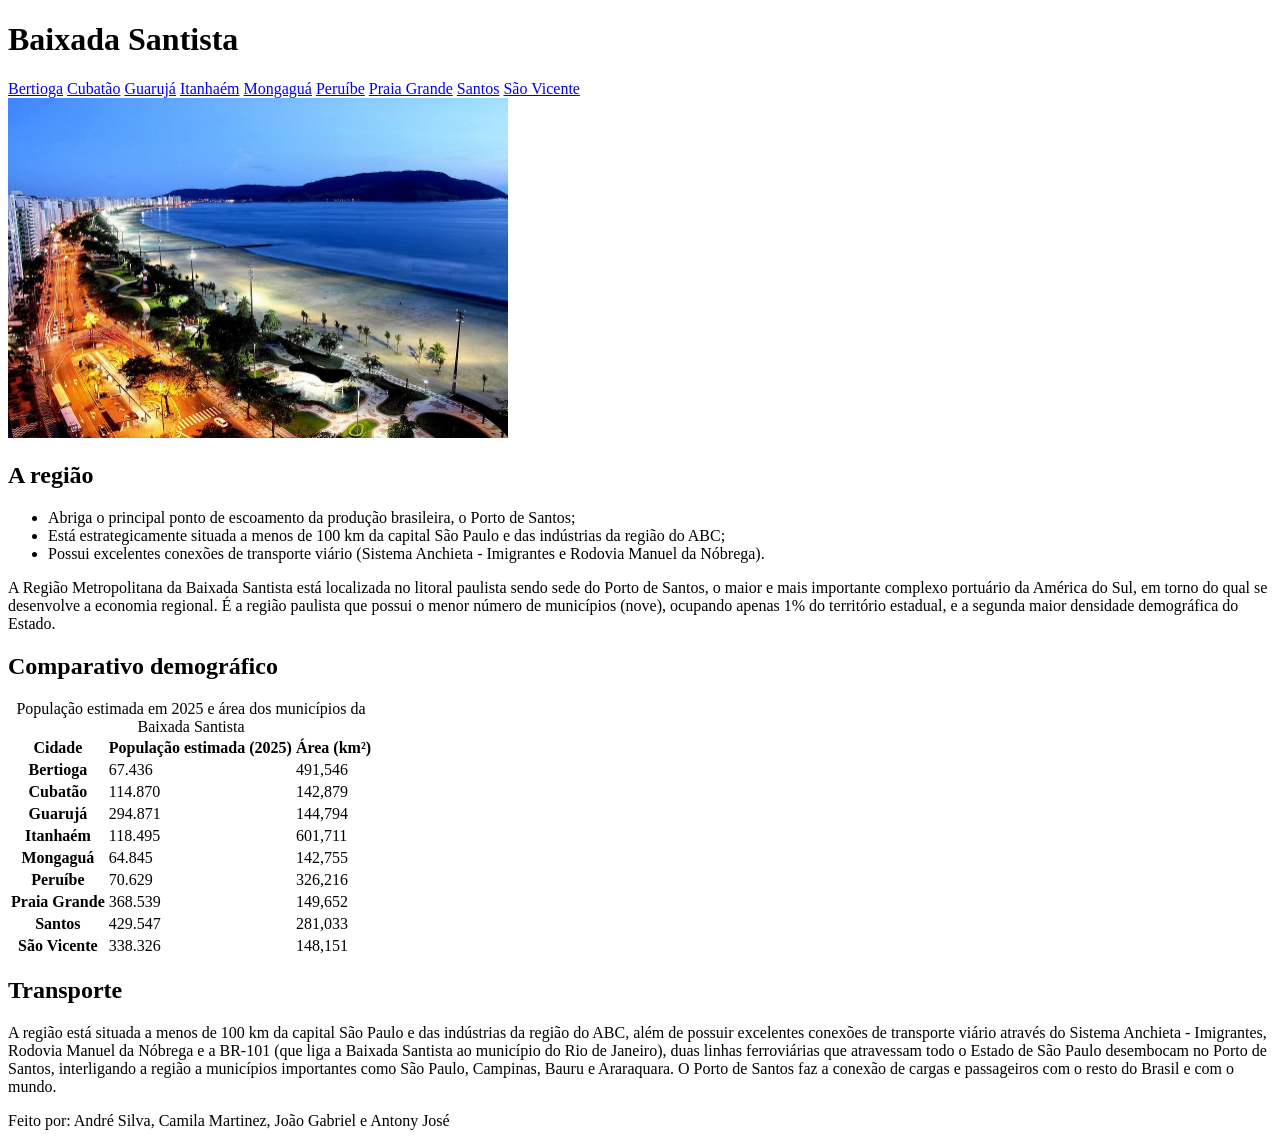
==== index.html @ 9d3336b5 "Add files via upload" ====
﻿<!DOCTYPE html>
<html lang="pt-BR">
<head>
  <meta charset="UTF-8">
  <meta name="viewport" content="width=device-width, initial-scale=1.0">
  <title>A Baixada Santista</title>
  <link rel="stylesheet" href="style.css">
</head>
<body>
  <header>
    <h1>Baixada Santista</h1>
    <nav aria-label="Municípios da Baixada Santista">
      <a href="bertioga.html">Bertioga</a>
      <a href="cubatao.html">Cubatão</a>
      <a href="guaruja.html">Guarujá</a>
      <a href="itanhaem.html">Itanhaém</a>
      <a href="mongagua.html">Mongaguá</a>
      <a href="peruibe.html">Peruíbe</a>
      <a href="praia_grande.html">Praia Grande</a>
      <a href="santos.html">Santos</a>     
      <a href="sao_vicente.html">São Vicente</a>
    </nav>
  </header>
  <main>
    <section aria-labelledby="sobre-regiao">
      <div>
        <img src="img/jardins-da-orla-da-praia.jpg" width="500" height="340" alt="Jardim da orla" />
      </div>
      <div>
        <h2 id="sobre-regiao">A região</h2>
        <ul>
          <li>Abriga o principal ponto de escoamento da produção brasileira, o Porto de Santos;</li>
          <li>Está estrategicamente situada a menos de 100 km da capital São Paulo e das indústrias da região do ABC;</li>
          <li>Possui excelentes conexões de transporte viário (Sistema Anchieta - Imigrantes e Rodovia Manuel da Nóbrega).</li>
        </ul>
        <p>A Região Metropolitana da Baixada Santista está localizada no litoral paulista sendo sede do
          Porto de Santos, o maior e mais importante complexo portuário da América do Sul, em torno do qual se desenvolve
          a economia regional. É a região paulista que possui o menor número de municípios (nove), ocupando apenas 1% do
          território estadual, e a segunda maior densidade demográfica do Estado.</p>
      </div>
    </section>
    <section aria-labelledby="comparativo-demografico">
      <h2 id="comparativo-demografico">Comparativo demográfico</h2>
      <table>
        <caption>População estimada em 2025 e área dos municípios da Baixada Santista</caption>
        <thead>
          <tr>
            <th scope="col">Cidade</th>
            <th scope="col">População estimada (2025)</th>
            <th scope="col">Área (km²)</th>
          </tr>
        </thead>
        <tbody>
          <tr><th scope="row">Bertioga</th><td>67.436</td><td>491,546</td></tr>
          <tr><th scope="row">Cubatão</th><td>114.870</td><td>142,879</td></tr>
          <tr><th scope="row">Guarujá</th><td>294.871</td><td>144,794</td></tr>
          <tr><th scope="row">Itanhaém</th><td>118.495</td><td>601,711</td></tr>
          <tr><th scope="row">Mongaguá</th><td>64.845</td><td>142,755</td></tr>
          <tr><th scope="row">Peruíbe</th><td>70.629</td><td>326,216</td></tr>
          <tr><th scope="row">Praia Grande</th><td>368.539</td><td>149,652</td></tr>
          <tr><th scope="row">Santos</th><td>429.547</td><td>281,033</td></tr>
          <tr><th scope="row">São Vicente</th><td>338.326</td><td>148,151</td></tr>
        </tbody>
      </table>
    </section>
    <section aria-labelledby="transporte">
      <h2 id="transporte">Transporte</h2>
      <p>A região está situada a menos de 100 km da capital São Paulo e das indústrias da região do ABC, além
        de possuir excelentes conexões de transporte viário através do Sistema Anchieta - Imigrantes, Rodovia Manuel da
        Nóbrega e a BR-101 (que liga a Baixada Santista ao município do Rio de Janeiro), duas linhas ferroviárias que
        atravessam todo o Estado de São Paulo desembocam no Porto de Santos, interligando a região a municípios importantes
        como São Paulo, Campinas, Bauru e Araraquara. O Porto de Santos faz a conexão de cargas e passageiros com o resto do
        Brasil e com o mundo.</p>
    </section>
  </main>
  <footer>
    <p>Feito por: André Silva, Camila Martinez, João Gabriel e Antony José</p>
  </footer>
</body>
</html>
---- style.css ----
boa sorte camila
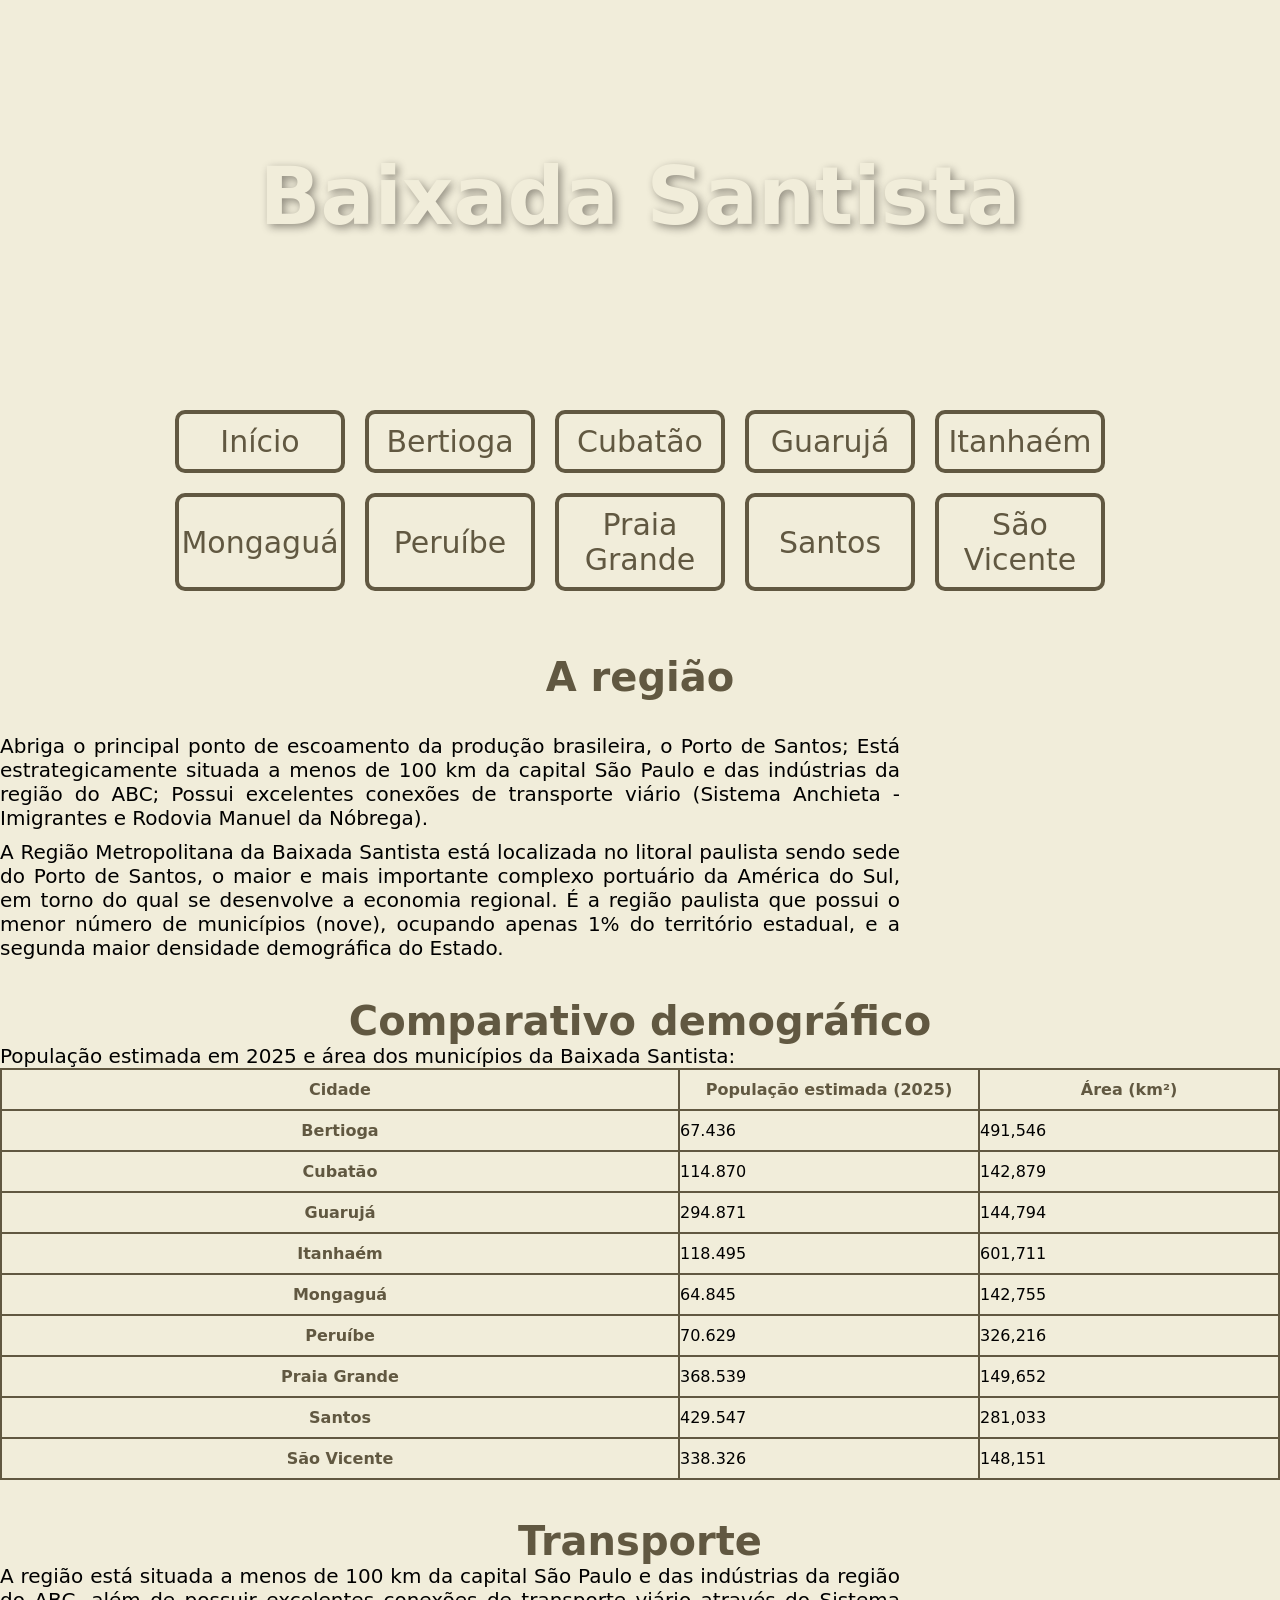
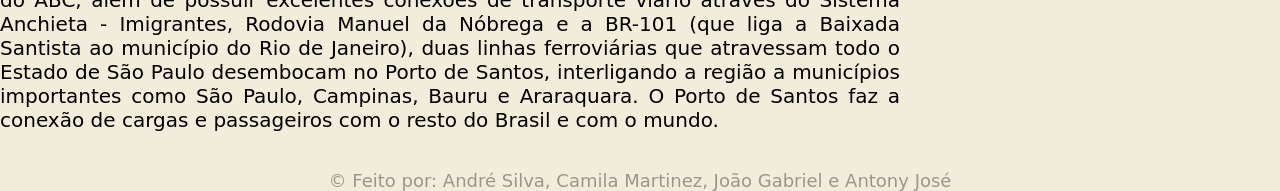
==== commit fcba4549: "Add files via upload" ====
--- a/index.html
+++ b/index.html
@@ -1,80 +1,92 @@
-﻿<!DOCTYPE html>
-<html lang="pt-BR">
-<head>
-  <meta charset="UTF-8">
-  <meta name="viewport" content="width=device-width, initial-scale=1.0">
-  <title>A Baixada Santista</title>
-  <link rel="stylesheet" href="style.css">
-</head>
-<body>
-  <header>
-    <h1>Baixada Santista</h1>
-    <nav aria-label="Municípios da Baixada Santista">
-      <a href="bertioga.html">Bertioga</a>
-      <a href="cubatao.html">Cubatão</a>
-      <a href="guaruja.html">Guarujá</a>
-      <a href="itanhaem.html">Itanhaém</a>
-      <a href="mongagua.html">Mongaguá</a>
-      <a href="peruibe.html">Peruíbe</a>
-      <a href="praia_grande.html">Praia Grande</a>
-      <a href="santos.html">Santos</a>     
-      <a href="sao_vicente.html">São Vicente</a>
-    </nav>
-  </header>
-  <main>
-    <section aria-labelledby="sobre-regiao">
-      <div>
-        <img src="img/jardins-da-orla-da-praia.jpg" width="500" height="340" alt="Jardim da orla" />
-      </div>
-      <div>
-        <h2 id="sobre-regiao">A região</h2>
-        <ul>
-          <li>Abriga o principal ponto de escoamento da produção brasileira, o Porto de Santos;</li>
-          <li>Está estrategicamente situada a menos de 100 km da capital São Paulo e das indústrias da região do ABC;</li>
-          <li>Possui excelentes conexões de transporte viário (Sistema Anchieta - Imigrantes e Rodovia Manuel da Nóbrega).</li>
-        </ul>
-        <p>A Região Metropolitana da Baixada Santista está localizada no litoral paulista sendo sede do
-          Porto de Santos, o maior e mais importante complexo portuário da América do Sul, em torno do qual se desenvolve
-          a economia regional. É a região paulista que possui o menor número de municípios (nove), ocupando apenas 1% do
-          território estadual, e a segunda maior densidade demográfica do Estado.</p>
-      </div>
-    </section>
-    <section aria-labelledby="comparativo-demografico">
-      <h2 id="comparativo-demografico">Comparativo demográfico</h2>
-      <table>
-        <caption>População estimada em 2025 e área dos municípios da Baixada Santista</caption>
-        <thead>
-          <tr>
-            <th scope="col">Cidade</th>
-            <th scope="col">População estimada (2025)</th>
-            <th scope="col">Área (km²)</th>
-          </tr>
-        </thead>
-        <tbody>
-          <tr><th scope="row">Bertioga</th><td>67.436</td><td>491,546</td></tr>
-          <tr><th scope="row">Cubatão</th><td>114.870</td><td>142,879</td></tr>
-          <tr><th scope="row">Guarujá</th><td>294.871</td><td>144,794</td></tr>
-          <tr><th scope="row">Itanhaém</th><td>118.495</td><td>601,711</td></tr>
-          <tr><th scope="row">Mongaguá</th><td>64.845</td><td>142,755</td></tr>
-          <tr><th scope="row">Peruíbe</th><td>70.629</td><td>326,216</td></tr>
-          <tr><th scope="row">Praia Grande</th><td>368.539</td><td>149,652</td></tr>
-          <tr><th scope="row">Santos</th><td>429.547</td><td>281,033</td></tr>
-          <tr><th scope="row">São Vicente</th><td>338.326</td><td>148,151</td></tr>
-        </tbody>
-      </table>
-    </section>
-    <section aria-labelledby="transporte">
-      <h2 id="transporte">Transporte</h2>
-      <p>A região está situada a menos de 100 km da capital São Paulo e das indústrias da região do ABC, além
-        de possuir excelentes conexões de transporte viário através do Sistema Anchieta - Imigrantes, Rodovia Manuel da
-        Nóbrega e a BR-101 (que liga a Baixada Santista ao município do Rio de Janeiro), duas linhas ferroviárias que
-        atravessam todo o Estado de São Paulo desembocam no Porto de Santos, interligando a região a municípios importantes
-        como São Paulo, Campinas, Bauru e Araraquara. O Porto de Santos faz a conexão de cargas e passageiros com o resto do
-        Brasil e com o mundo.</p>
-    </section>
-  </main>
-  <footer>
-    <p>Feito por: André Silva, Camila Martinez, João Gabriel e Antony José</p>
-  </footer>
-</body>
+<!DOCTYPE html>
+<html lang="pt-BR">
+<head>
+  <meta charset="UTF-8">
+  <meta name="viewport" content="width=device-width, initial-scale=1.0">
+  <title>A Baixada Santista</title>
+
+  <link rel="stylesheet" href="style.css">
+ 
+</head>
+<script src="a.js"></script>
+<body>
+  <header class="header-paralax">
+    <h1>
+       Baixada Santista
+    </h1>
+  </header>
+  <div class="botao-central">
+    <nav aria-label="Municípios da Baixada Santista">
+      <a href="index.html" class="botao-link-ativo">Início</a>
+      <a href="bertioga.html" class="botao-link-ativo">Bertioga </a>
+      <a href="cubatao.html" class="botao-link-ativo">Cubatão </a>
+      <a href="guaruja.html" class="botao-link-ativo">Guarujá</a>
+      <a href="itanhaem.html" class="botao-link-ativo">Itanhaém</a>
+      <a href="mongagua.html" class="botao-link-ativo">Mongaguá</a>
+      <a href="peruibe.html" class="botao-link-ativo">Peruíbe</a>
+      <a href="praia_grande.html" class="botao-link-ativo">Praia Grande</a>
+      <a href="santos.html" class="botao-link-ativo">Santos</a>     
+      <a href="sao_vicente.html" class="botao-link-ativo">São Vicente</a>
+    </nav>
+    </div>
+  <main>
+    <br><br>
+    <section aria-labelledby="sobre-regiao">
+        <h2 id="sobre-regiao">A região</h2>
+        <div class="texto"><br>
+        <p>
+          Abriga o principal ponto de escoamento da produção brasileira, o Porto de Santos;
+          Está estrategicamente situada a menos de 100 km da capital São Paulo e das indústrias da região do ABC;
+          Possui excelentes conexões de transporte viário (Sistema Anchieta - Imigrantes e Rodovia Manuel da Nóbrega).<br>
+        </p>
+        <p>
+          A Região Metropolitana da Baixada Santista está localizada no litoral paulista sendo sede do
+          Porto de Santos, o maior e mais importante complexo portuário da América do Sul, em torno do qual se desenvolve
+          a economia regional. É a região paulista que possui o menor número de municípios (nove), ocupando apenas 1% do
+          território estadual, e a segunda maior densidade demográfica do Estado.
+        </p>
+        </div>
+    </section>
+    <br><br>
+    <section class="demograf" aria-labelledby="comparativo-demografico">
+      <h2 id="comparativo-demografico">Comparativo demográfico</h2>
+      <p class="texto">População estimada em 2025 e área dos municípios da Baixada Santista:</p>
+      <table>
+        <thead>
+          <tr>
+            <th scope="col">Cidade</th>
+            <th scope="col">População estimada (2025)</th>
+            <th scope="col">Área (km²)</th>
+          </tr>
+        </thead>
+        <tbody>
+          <tr><th scope="row">Bertioga</th><td>67.436</td><td>491,546</td></tr>
+          <tr><th scope="row">Cubatão</th><td>114.870</td><td>142,879</td></tr>
+          <tr><th scope="row">Guarujá</th><td>294.871</td><td>144,794</td></tr>
+          <tr><th scope="row">Itanhaém</th><td>118.495</td><td>601,711</td></tr>
+          <tr><th scope="row">Mongaguá</th><td>64.845</td><td>142,755</td></tr>
+          <tr><th scope="row">Peruíbe</th><td>70.629</td><td>326,216</td></tr>
+          <tr><th scope="row">Praia Grande</th><td>368.539</td><td>149,652</td></tr>
+          <tr><th scope="row">Santos</th><td>429.547</td><td>281,033</td></tr>
+          <tr><th scope="row">São Vicente</th><td>338.326</td><td>148,151</td></tr>
+        </tbody>
+      </table>
+    </section>
+    <br><br>
+    <section aria-labelledby="transporte">
+      <h2 id="transporte">Transporte</h2>
+      <p class="texto">A região está situada a menos de 100 km da capital São Paulo e das indústrias da região do ABC, além
+        de possuir excelentes conexões de transporte viário através do Sistema Anchieta - Imigrantes, Rodovia Manuel da 
+        Nóbrega e a BR-101 (que liga a Baixada Santista ao município do Rio de Janeiro), duas linhas ferroviárias que
+        atravessam todo o Estado de São Paulo desembocam no Porto de Santos, interligando a região a municípios importantes
+        como São Paulo, Campinas, Bauru e Araraquara. O Porto de Santos faz a conexão de cargas e passageiros com o resto do
+        Brasil e com o mundo.</p>
+    </section>
+  </main>
+  <br><br>
+  <footer>
+    <p>&copy; Feito por: André Silva, Camila Martinez, João Gabriel e Antony José</p>
+  </footer>
+  
+</body>
 </html>
--- a/style.css
+++ b/style.css
@@ -1 +1,162 @@
-boa sorte camila+* {
+    box-sizing: border-box;
+    margin: 0;
+    padding: 0;
+    font-family: system-ui, -apple-system, BlinkMacSystemFont, 'Segoe UI', Roboto, Oxygen, Ubuntu, Cantarell, 'Open Sans', 'Helvetica Neue', sans-serif;
+}
+body{
+    background-color: rgb(241, 237, 218);
+}
+
+main{
+    position: relative;
+   
+}
+
+.header-paralax{
+    background-image: url(https://hpg.com.br/wp-content/uploads/2025/08/praia-grande-quiosques.jpg);
+    background-size:cover;
+    background-position: center;
+    background-attachment: fixed;
+    width: 100%;
+    position: relative;
+    height: 400px;
+}
+.header-paralax h1{
+    padding: 150px;
+    text-align: center;
+    font-size: 80px;
+    color:rgb(241, 237, 218);
+    font-family: system-ui, -apple-system, BlinkMacSystemFont, 'Segoe UI', Roboto, Oxygen, Ubuntu, Cantarell, 'Open Sans', 'Helvetica Neue', sans-serif;
+    transition: all 0.3s ease;
+    text-shadow: 3px 3px 8px rgba(19, 15, 9, 0.425);;
+    
+}
+
+
+h1:hover{
+    color:  rgb(97, 88, 65);;
+    text-shadow: 3px 3px 8px rgb(19, 15, 9);;
+    letter-spacing: 3px;
+}
+
+a{
+    text-decoration: none;
+    text-align: center;
+    justify-content: center;
+    align-items: center;
+    color: rgb(102, 88, 71);
+    font-size: 30px;
+    
+}
+nav{
+    display: flex;
+    flex-wrap: wrap;
+    justify-content: center;
+    width: 1000px;
+   
+}
+
+
+
+
+
+main{
+    position: relative;
+}
+
+.botao-central {
+    text-align: center;
+    margin-bottom: 15px;
+    justify-content: center;
+    display: flex;
+}
+
+.botao-link {
+    display: flex;
+    width: 170px;
+    margin: 10px;
+    padding: 10px 20px;
+    background-color: rgb(97, 88, 65);
+    color: white;
+    border-radius: 10px;
+    text-decoration: none;
+    transition: all ease 0.3s;
+    justify-self: center;
+}
+
+.botao-link-ativo {
+    display: flex;
+    width: 170px;
+    margin: 10px;
+    padding: 10px 20px;
+    background-color: rgb(241, 237, 218);
+    color: rgb(97, 88, 65);
+    border: 4px solid rgb(97, 88, 65);
+    border-radius: 10px;
+    transition: all ease 0.3s;
+    justify-self: center;
+}
+
+.botao-link:hover{
+    transform: translateY(-4px);
+}
+
+.botao-link-ativo:hover{
+    transform: translateY(-4px);
+    text-decoration: underline 1px;
+}
+
+h2{
+   font-size: 40px;
+    color: rgb(97, 88, 65);;
+    text-align: center;
+}
+
+.texto{
+    display: flex;
+    flex-direction: column;
+    font-size: 20px; 
+    text-align: justify;
+    max-width: 900px;
+    justify-self: center;
+    gap: 10px;
+}
+
+table{
+    border-collapse: collapse; 
+    border-spacing: 0;
+    border-radius: 50px; 
+}
+
+
+th{
+    border: 2px solid rgb(97, 88, 65);
+    color: rgb(97, 88, 65);
+    border-radius: 30px;
+    padding: 10px;
+    border-radius: 50px; 
+     
+}
+
+td{
+    border: 2px solid rgb(97, 88, 65);;
+    border-radius: 50px; 
+     width: 300px;
+}
+
+.demograf{
+    display: flex;
+    flex-direction: column;
+    justify-self: center;
+}
+
+caption{
+    text-align: justify;
+}
+
+footer{
+    text-align: center;
+    color: rgba(0, 0, 0, 0.363);
+    font-size: 18px;
+}
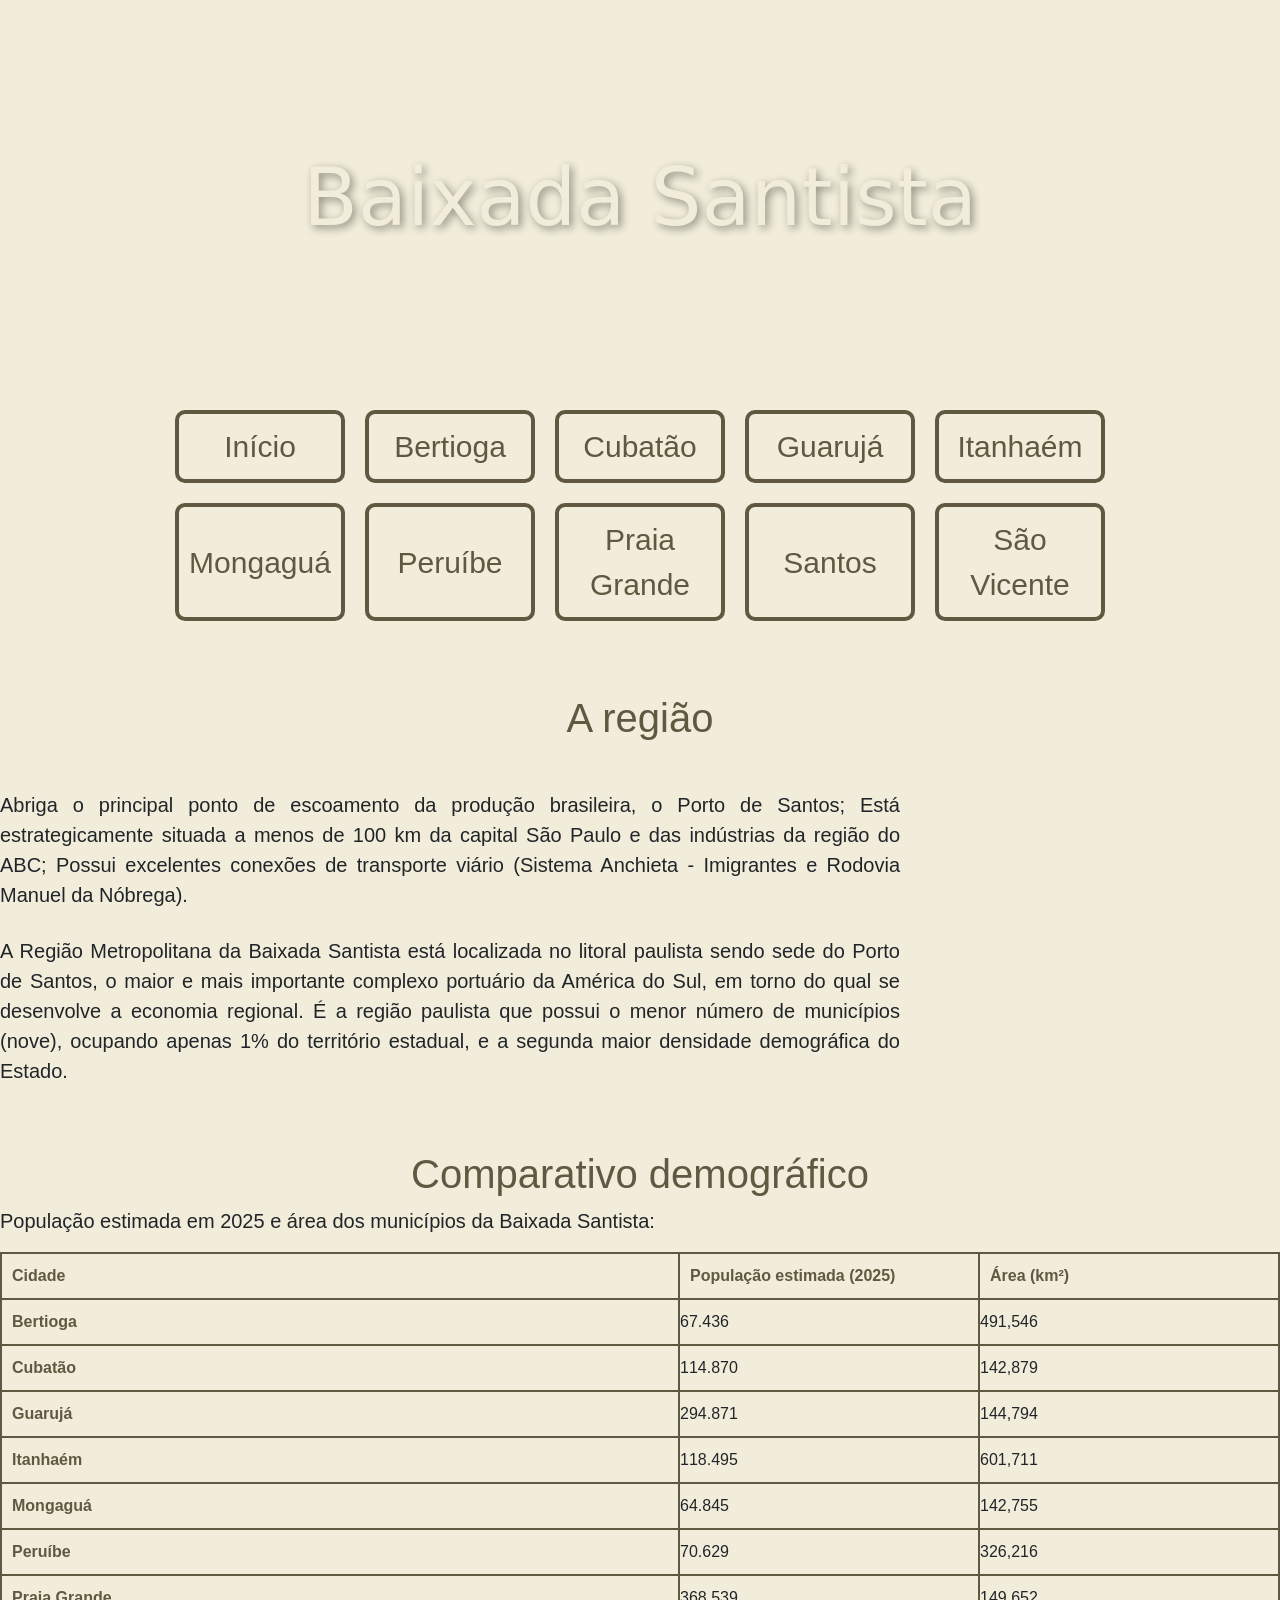
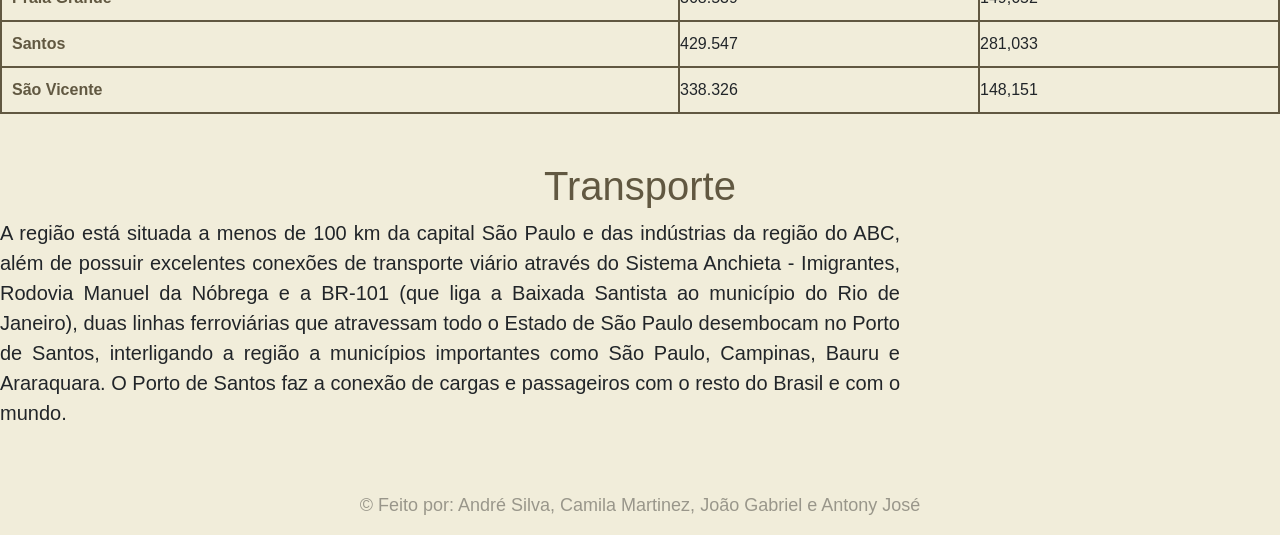
==== commit e366645c: "Minha versão atual" ====
--- a/index.html
+++ b/index.html
@@ -1,92 +1,92 @@
-<!DOCTYPE html>
-<html lang="pt-BR">
-<head>
-  <meta charset="UTF-8">
-  <meta name="viewport" content="width=device-width, initial-scale=1.0">
-  <title>A Baixada Santista</title>
-
-  <link rel="stylesheet" href="style.css">
- 
-</head>
-<script src="a.js"></script>
-<body>
-  <header class="header-paralax">
-    <h1>
-       Baixada Santista
-    </h1>
-  </header>
-  <div class="botao-central">
-    <nav aria-label="Municípios da Baixada Santista">
-      <a href="index.html" class="botao-link-ativo">Início</a>
-      <a href="bertioga.html" class="botao-link-ativo">Bertioga </a>
-      <a href="cubatao.html" class="botao-link-ativo">Cubatão </a>
-      <a href="guaruja.html" class="botao-link-ativo">Guarujá</a>
-      <a href="itanhaem.html" class="botao-link-ativo">Itanhaém</a>
-      <a href="mongagua.html" class="botao-link-ativo">Mongaguá</a>
-      <a href="peruibe.html" class="botao-link-ativo">Peruíbe</a>
-      <a href="praia_grande.html" class="botao-link-ativo">Praia Grande</a>
-      <a href="santos.html" class="botao-link-ativo">Santos</a>     
-      <a href="sao_vicente.html" class="botao-link-ativo">São Vicente</a>
-    </nav>
-    </div>
-  <main>
-    <br><br>
-    <section aria-labelledby="sobre-regiao">
-        <h2 id="sobre-regiao">A região</h2>
-        <div class="texto"><br>
-        <p>
-          Abriga o principal ponto de escoamento da produção brasileira, o Porto de Santos;
-          Está estrategicamente situada a menos de 100 km da capital São Paulo e das indústrias da região do ABC;
-          Possui excelentes conexões de transporte viário (Sistema Anchieta - Imigrantes e Rodovia Manuel da Nóbrega).<br>
-        </p>
-        <p>
-          A Região Metropolitana da Baixada Santista está localizada no litoral paulista sendo sede do
-          Porto de Santos, o maior e mais importante complexo portuário da América do Sul, em torno do qual se desenvolve
-          a economia regional. É a região paulista que possui o menor número de municípios (nove), ocupando apenas 1% do
-          território estadual, e a segunda maior densidade demográfica do Estado.
-        </p>
-        </div>
-    </section>
-    <br><br>
-    <section class="demograf" aria-labelledby="comparativo-demografico">
-      <h2 id="comparativo-demografico">Comparativo demográfico</h2>
-      <p class="texto">População estimada em 2025 e área dos municípios da Baixada Santista:</p>
-      <table>
-        <thead>
-          <tr>
-            <th scope="col">Cidade</th>
-            <th scope="col">População estimada (2025)</th>
-            <th scope="col">Área (km²)</th>
-          </tr>
-        </thead>
-        <tbody>
-          <tr><th scope="row">Bertioga</th><td>67.436</td><td>491,546</td></tr>
-          <tr><th scope="row">Cubatão</th><td>114.870</td><td>142,879</td></tr>
-          <tr><th scope="row">Guarujá</th><td>294.871</td><td>144,794</td></tr>
-          <tr><th scope="row">Itanhaém</th><td>118.495</td><td>601,711</td></tr>
-          <tr><th scope="row">Mongaguá</th><td>64.845</td><td>142,755</td></tr>
-          <tr><th scope="row">Peruíbe</th><td>70.629</td><td>326,216</td></tr>
-          <tr><th scope="row">Praia Grande</th><td>368.539</td><td>149,652</td></tr>
-          <tr><th scope="row">Santos</th><td>429.547</td><td>281,033</td></tr>
-          <tr><th scope="row">São Vicente</th><td>338.326</td><td>148,151</td></tr>
-        </tbody>
-      </table>
-    </section>
-    <br><br>
-    <section aria-labelledby="transporte">
-      <h2 id="transporte">Transporte</h2>
-      <p class="texto">A região está situada a menos de 100 km da capital São Paulo e das indústrias da região do ABC, além
-        de possuir excelentes conexões de transporte viário através do Sistema Anchieta - Imigrantes, Rodovia Manuel da 
-        Nóbrega e a BR-101 (que liga a Baixada Santista ao município do Rio de Janeiro), duas linhas ferroviárias que
-        atravessam todo o Estado de São Paulo desembocam no Porto de Santos, interligando a região a municípios importantes
-        como São Paulo, Campinas, Bauru e Araraquara. O Porto de Santos faz a conexão de cargas e passageiros com o resto do
-        Brasil e com o mundo.</p>
-    </section>
-  </main>
-  <br><br>
-  <footer>
-    <p>&copy; Feito por: André Silva, Camila Martinez, João Gabriel e Antony José</p>
-  </footer>
-  
-</body>
+<!DOCTYPE html>
+<html lang="pt-BR">
+<head>
+  <meta charset="UTF-8">
+  <meta name="viewport" content="width=device-width, initial-scale=1.0">
+  <title>A Baixada Santista</title>
+  <link rel="stylesheet" href="https://cdn.jsdelivr.net/npm/bootstrap@4.0.0/dist/css/bootstrap.min.css" integrity="sha384-Gn5384xqQ1aoWXA+058RXPxPg6fy4IWvTNh0E263XmFcJlSAwiGgFAW/dAiS6JXm" crossorigin="anonymous">
+  <link rel="stylesheet" href="style.css">
+ 
+</head>
+<script src="a.js"></script>
+<body style="font-family: system-ui, -apple-system, BlinkMacSystemFont, 'Segoe UI', Roboto, Oxygen, Ubuntu, Cantarell, 'Open Sans', 'Helvetica Neue', sans-serif;">
+  <header class="header-paralax">
+    <h1 style="font-family:system-ui, -apple-system, BlinkMacSystemFont, 'Segoe UI', Roboto, Oxygen, Ubuntu, Cantarell, 'Open Sans', 'Helvetica Neue', sans-serif">
+       Baixada Santista
+    </h1>
+  </header>
+  <div class="botao-central">
+    <nav aria-label="Municípios da Baixada Santista">
+      <a href="index.html" class="botao-link-ativo">Início</a>
+      <a href="bertioga.html" class="botao-link-ativo">Bertioga </a>
+      <a href="cubatao.html" class="botao-link-ativo">Cubatão </a>
+      <a href="guaruja.html" class="botao-link-ativo">Guarujá</a>
+      <a href="itanhaem.html" class="botao-link-ativo">Itanhaém</a>
+      <a href="mongagua.html" class="botao-link-ativo">Mongaguá</a>
+      <a href="peruibe.html" class="botao-link-ativo">Peruíbe</a>
+      <a href="praia_grande.html" class="botao-link-ativo">Praia Grande</a>
+      <a href="santos.html" class="botao-link-ativo">Santos</a>     
+      <a href="sao_vicente.html" class="botao-link-ativo">São Vicente</a>
+    </nav>
+    </div>
+  <main>
+    <br><br>
+    <section aria-labelledby="sobre-regiao">
+        <h2 id="sobre-regiao">A região</h2>
+        <div class="texto"><br>
+        <p>
+          Abriga o principal ponto de escoamento da produção brasileira, o Porto de Santos;
+          Está estrategicamente situada a menos de 100 km da capital São Paulo e das indústrias da região do ABC;
+          Possui excelentes conexões de transporte viário (Sistema Anchieta - Imigrantes e Rodovia Manuel da Nóbrega).<br>
+        </p>
+        <p>
+          A Região Metropolitana da Baixada Santista está localizada no litoral paulista sendo sede do
+          Porto de Santos, o maior e mais importante complexo portuário da América do Sul, em torno do qual se desenvolve
+          a economia regional. É a região paulista que possui o menor número de municípios (nove), ocupando apenas 1% do
+          território estadual, e a segunda maior densidade demográfica do Estado.
+        </p>
+        </div>
+    </section>
+    <br><br>
+    <section class="demograf" aria-labelledby="comparativo-demografico">
+      <h2 id="comparativo-demografico">Comparativo demográfico</h2>
+      <p class="texto">População estimada em 2025 e área dos municípios da Baixada Santista:</p>
+      <table>
+        <thead>
+          <tr>
+            <th scope="col">Cidade</th>
+            <th scope="col">População estimada (2025)</th>
+            <th scope="col">Área (km²)</th>
+          </tr>
+        </thead>
+        <tbody>
+          <tr><th scope="row">Bertioga</th><td>67.436</td><td>491,546</td></tr>
+          <tr><th scope="row">Cubatão</th><td>114.870</td><td>142,879</td></tr>
+          <tr><th scope="row">Guarujá</th><td>294.871</td><td>144,794</td></tr>
+          <tr><th scope="row">Itanhaém</th><td>118.495</td><td>601,711</td></tr>
+          <tr><th scope="row">Mongaguá</th><td>64.845</td><td>142,755</td></tr>
+          <tr><th scope="row">Peruíbe</th><td>70.629</td><td>326,216</td></tr>
+          <tr><th scope="row">Praia Grande</th><td>368.539</td><td>149,652</td></tr>
+          <tr><th scope="row">Santos</th><td>429.547</td><td>281,033</td></tr>
+          <tr><th scope="row">São Vicente</th><td>338.326</td><td>148,151</td></tr>
+        </tbody>
+      </table>
+    </section>
+    <br><br>
+    <section aria-labelledby="transporte">
+      <h2 id="transporte">Transporte</h2>
+      <p class="texto">A região está situada a menos de 100 km da capital São Paulo e das indústrias da região do ABC, além
+        de possuir excelentes conexões de transporte viário através do Sistema Anchieta - Imigrantes, Rodovia Manuel da 
+        Nóbrega e a BR-101 (que liga a Baixada Santista ao município do Rio de Janeiro), duas linhas ferroviárias que
+        atravessam todo o Estado de São Paulo desembocam no Porto de Santos, interligando a região a municípios importantes
+        como São Paulo, Campinas, Bauru e Araraquara. O Porto de Santos faz a conexão de cargas e passageiros com o resto do
+        Brasil e com o mundo.</p>
+    </section>
+  </main>
+  <br><br>
+  <footer>
+    <p>&copy; Feito por: André Silva, Camila Martinez, João Gabriel e Antony José</p>
+  </footer>
+  
+</body>
 </html>
--- a/style.css
+++ b/style.css
@@ -1,162 +1,170 @@
-* {
-    box-sizing: border-box;
-    margin: 0;
-    padding: 0;
-    font-family: system-ui, -apple-system, BlinkMacSystemFont, 'Segoe UI', Roboto, Oxygen, Ubuntu, Cantarell, 'Open Sans', 'Helvetica Neue', sans-serif;
-}
-body{
-    background-color: rgb(241, 237, 218);
-}
-
-main{
-    position: relative;
-   
-}
-
-.header-paralax{
-    background-image: url(https://hpg.com.br/wp-content/uploads/2025/08/praia-grande-quiosques.jpg);
-    background-size:cover;
-    background-position: center;
-    background-attachment: fixed;
-    width: 100%;
-    position: relative;
-    height: 400px;
-}
-.header-paralax h1{
-    padding: 150px;
-    text-align: center;
-    font-size: 80px;
-    color:rgb(241, 237, 218);
-    font-family: system-ui, -apple-system, BlinkMacSystemFont, 'Segoe UI', Roboto, Oxygen, Ubuntu, Cantarell, 'Open Sans', 'Helvetica Neue', sans-serif;
-    transition: all 0.3s ease;
-    text-shadow: 3px 3px 8px rgba(19, 15, 9, 0.425);;
-    
-}
-
-
-h1:hover{
-    color:  rgb(97, 88, 65);;
-    text-shadow: 3px 3px 8px rgb(19, 15, 9);;
-    letter-spacing: 3px;
-}
-
-a{
-    text-decoration: none;
-    text-align: center;
-    justify-content: center;
-    align-items: center;
-    color: rgb(102, 88, 71);
-    font-size: 30px;
-    
-}
-nav{
-    display: flex;
-    flex-wrap: wrap;
-    justify-content: center;
-    width: 1000px;
-   
-}
-
-
-
-
-
-main{
-    position: relative;
-}
-
-.botao-central {
-    text-align: center;
-    margin-bottom: 15px;
-    justify-content: center;
-    display: flex;
-}
-
-.botao-link {
-    display: flex;
-    width: 170px;
-    margin: 10px;
-    padding: 10px 20px;
-    background-color: rgb(97, 88, 65);
-    color: white;
-    border-radius: 10px;
-    text-decoration: none;
-    transition: all ease 0.3s;
-    justify-self: center;
-}
-
-.botao-link-ativo {
-    display: flex;
-    width: 170px;
-    margin: 10px;
-    padding: 10px 20px;
-    background-color: rgb(241, 237, 218);
-    color: rgb(97, 88, 65);
-    border: 4px solid rgb(97, 88, 65);
-    border-radius: 10px;
-    transition: all ease 0.3s;
-    justify-self: center;
-}
-
-.botao-link:hover{
-    transform: translateY(-4px);
-}
-
-.botao-link-ativo:hover{
-    transform: translateY(-4px);
-    text-decoration: underline 1px;
-}
-
-h2{
-   font-size: 40px;
-    color: rgb(97, 88, 65);;
-    text-align: center;
-}
-
-.texto{
-    display: flex;
-    flex-direction: column;
-    font-size: 20px; 
-    text-align: justify;
-    max-width: 900px;
-    justify-self: center;
-    gap: 10px;
-}
-
-table{
-    border-collapse: collapse; 
-    border-spacing: 0;
-    border-radius: 50px; 
-}
-
-
-th{
-    border: 2px solid rgb(97, 88, 65);
-    color: rgb(97, 88, 65);
-    border-radius: 30px;
-    padding: 10px;
-    border-radius: 50px; 
-     
-}
-
-td{
-    border: 2px solid rgb(97, 88, 65);;
-    border-radius: 50px; 
-     width: 300px;
-}
-
-.demograf{
-    display: flex;
-    flex-direction: column;
-    justify-self: center;
-}
-
-caption{
-    text-align: justify;
-}
-
-footer{
-    text-align: center;
-    color: rgba(0, 0, 0, 0.363);
-    font-size: 18px;
+* {
+    box-sizing: border-box;
+    margin: 0;
+    padding: 0;
+    font-family: system-ui, -apple-system, BlinkMacSystemFont, 'Segoe UI', Roboto, Oxygen, Ubuntu, Cantarell, 'Open Sans', 'Helvetica Neue', sans-serif;
+}
+body{
+    background-color: rgb(241, 237, 218);
+    font-family: system-ui, -apple-system, BlinkMacSystemFont, 'Segoe UI', Roboto, Oxygen, Ubuntu, Cantarell, 'Open Sans', 'Helvetica Neue', sans-serif;
+}
+
+main{
+    position: relative;
+   
+}
+
+.header-paralax{
+    background-image: url(https://hpg.com.br/wp-content/uploads/2025/08/praia-grande-quiosques.jpg);
+    background-size:cover;
+    background-position: center;
+    background-attachment: fixed;
+    width: 100%;
+    position: relative;
+    height: 400px;
+}
+.header-paralax h1{
+    padding: 150px;
+    text-align: center;
+    font-size: 80px;
+    color:rgb(241, 237, 218);
+    font-family: system-ui, -apple-system, BlinkMacSystemFont, 'Segoe UI', Roboto, Oxygen, Ubuntu, Cantarell, 'Open Sans', 'Helvetica Neue', sans-serif;
+    transition: all 0.3s ease;
+    text-shadow: 3px 3px 8px rgba(19, 15, 9, 0.425);;
+    
+}
+
+
+h1:hover{
+    color:  rgb(97, 88, 65);;
+    text-shadow: 3px 3px 8px rgb(19, 15, 9);;
+    letter-spacing: 3px;
+}
+
+a{
+    text-decoration: none;
+    text-align: center;
+    justify-content: center;
+    align-items: center;
+    color: rgb(102, 88, 71);
+    font-size: 30px;
+    
+}
+
+a:hover {
+    color: rgb(102, 88, 71);
+}
+
+nav{
+    display: flex;
+    flex-wrap: wrap;
+    justify-content: center;
+    width: 1000px;
+   
+}
+
+main{
+    position: relative;
+}
+
+.botao-central {
+    text-align: center;
+    margin-bottom: 15px;
+    justify-content: center;
+    display: flex;
+}
+
+.botao-link {
+    display: flex;
+    width: 170px;
+    margin: 10px;
+    padding: 10px 20px;
+    background-color: rgb(97, 88, 65);
+    color: white;
+    border-radius: 10px;
+    text-decoration: none;
+    transition: all ease 0.3s;
+    justify-self: center;
+}
+
+.botao-link-ativo {
+    display: flex;
+    width: 170px;
+    margin: 10px;
+    padding: 10px 20px;
+    background-color: rgb(241, 237, 218);
+    color: rgb(97, 88, 65);
+    border: 4px solid rgb(97, 88, 65);
+    border-radius: 10px;
+    transition: all ease 0.3s;
+    justify-self: center;
+}
+
+.botao-link:hover{
+    transform: translateY(-4px);
+}
+
+.botao-link-ativo:hover{
+    transform: translateY(-4px);
+    text-decoration: underline 1px;
+}
+
+h2{
+   font-size: 40px;
+    color: rgb(97, 88, 65);;
+    text-align: center;
+}
+
+.texto{
+    display: flex;
+    flex-direction: column;
+    font-size: 20px; 
+    text-align: justify;
+    max-width: 900px;
+    justify-self: center;
+    gap: 10px;
+}
+
+table{
+    border-collapse: collapse; 
+    border-spacing: 0;
+    border-radius: 50px; 
+}
+
+
+th{
+    border: 2px solid rgb(97, 88, 65);
+    color: rgb(97, 88, 65);
+    border-radius: 30px;
+    padding: 10px;
+    border-radius: 50px; 
+     
+}
+
+td{
+    border: 2px solid rgb(97, 88, 65);;
+    border-radius: 50px; 
+     width: 300px;
+}
+
+.demograf{
+    display: flex;
+    flex-direction: column;
+    justify-self: center;
+}
+
+caption{
+    text-align: justify;
+}
+
+footer{
+    text-align: center;
+    color: rgba(0, 0, 0, 0.363);
+    font-size: 18px;
+}
+
+body,
+h1, h2, h3, h4, h5, h6,
+p, a, button, input, textarea, select, th, td {
+    font-family: "SUA FONTE", sans-serif;
 }
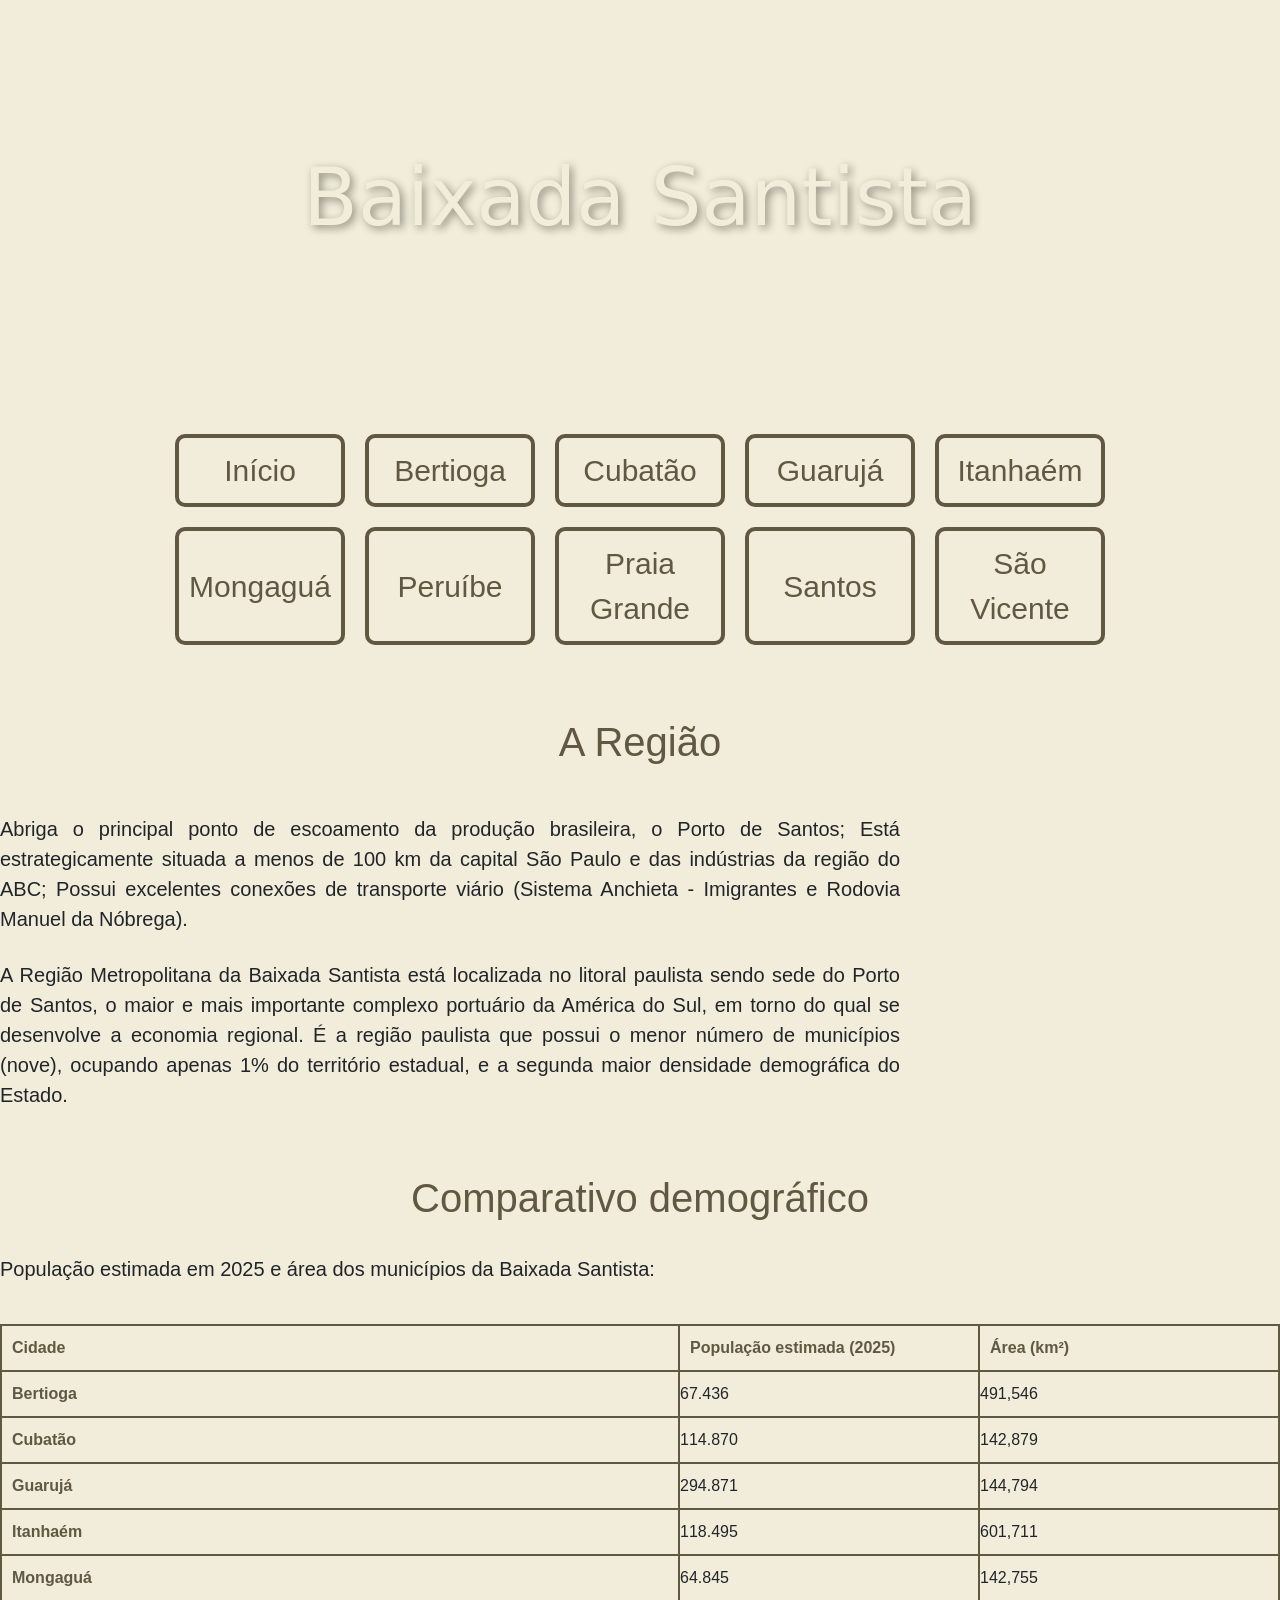
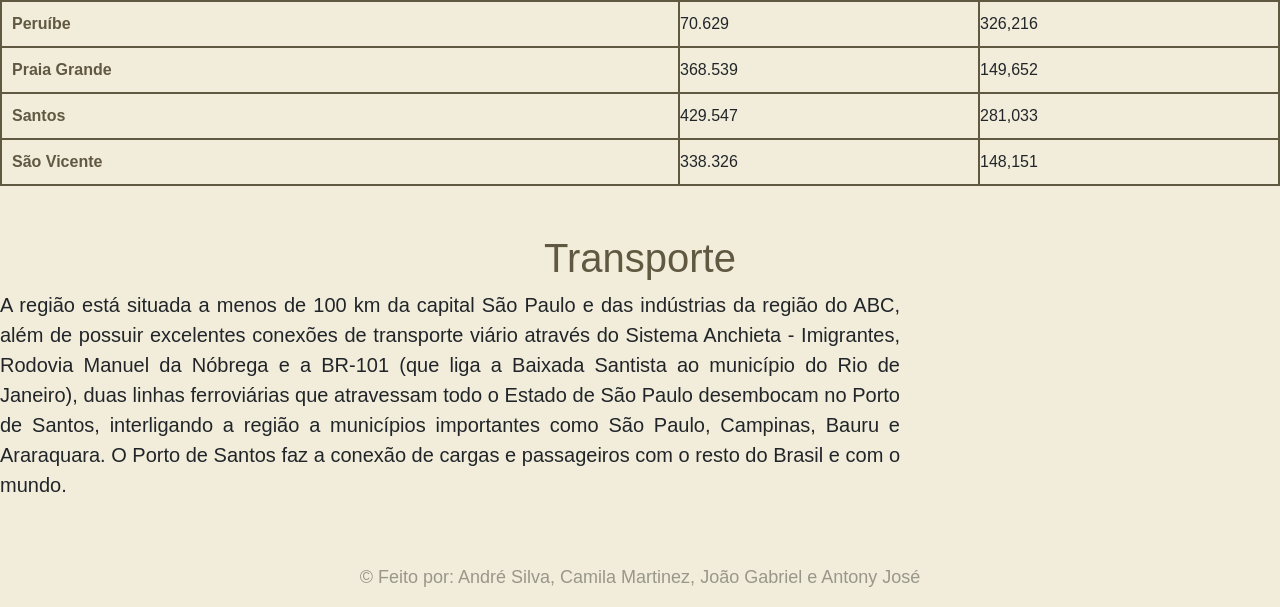
==== commit 5778c5c1: "Duas mudanças estéticas Caso queira manter da forma que esteja antes, ignore essa commit" ====
--- a/index.html
+++ b/index.html
@@ -4,7 +4,7 @@
   <meta charset="UTF-8">
   <meta name="viewport" content="width=device-width, initial-scale=1.0">
   <title>A Baixada Santista</title>
-  <link rel="stylesheet" href="https://cdn.jsdelivr.net/npm/bootstrap@4.0.0/dist/css/bootstrap.min.css" integrity="sha384-Gn5384xqQ1aoWXA+058RXPxPg6fy4IWvTNh0E263XmFcJlSAwiGgFAW/dAiS6JXm" crossorigin="anonymous">
+ <link href="https://cdn.jsdelivr.net/npm/bootstrap@5.3.8/dist/css/bootstrap.min.css" rel="stylesheet">
   <link rel="stylesheet" href="style.css">
  
 </head>
@@ -15,6 +15,7 @@
        Baixada Santista
     </h1>
   </header>
+  <br>
   <div class="botao-central">
     <nav aria-label="Municípios da Baixada Santista">
       <a href="index.html" class="botao-link-ativo">Início</a>
@@ -32,7 +33,7 @@
   <main>
     <br><br>
     <section aria-labelledby="sobre-regiao">
-        <h2 id="sobre-regiao">A região</h2>
+        <h2 id="sobre-regiao">A Região</h2>
         <div class="texto"><br>
         <p>
           Abriga o principal ponto de escoamento da produção brasileira, o Porto de Santos;
@@ -49,8 +50,8 @@
     </section>
     <br><br>
     <section class="demograf" aria-labelledby="comparativo-demografico">
-      <h2 id="comparativo-demografico">Comparativo demográfico</h2>
-      <p class="texto">População estimada em 2025 e área dos municípios da Baixada Santista:</p>
+      <h2 id="comparativo-demografico">Comparativo demográfico</h2> <br>
+      <p class="texto">População estimada em 2025 e área dos municípios da Baixada Santista:</p> <br>
       <table>
         <thead>
           <tr>
@@ -60,15 +61,15 @@
           </tr>
         </thead>
         <tbody>
-          <tr><th scope="row">Bertioga</th><td>67.436</td><td>491,546</td></tr>
-          <tr><th scope="row">Cubatão</th><td>114.870</td><td>142,879</td></tr>
-          <tr><th scope="row">Guarujá</th><td>294.871</td><td>144,794</td></tr>
-          <tr><th scope="row">Itanhaém</th><td>118.495</td><td>601,711</td></tr>
-          <tr><th scope="row">Mongaguá</th><td>64.845</td><td>142,755</td></tr>
-          <tr><th scope="row">Peruíbe</th><td>70.629</td><td>326,216</td></tr>
-          <tr><th scope="row">Praia Grande</th><td>368.539</td><td>149,652</td></tr>
-          <tr><th scope="row">Santos</th><td>429.547</td><td>281,033</td></tr>
-          <tr><th scope="row">São Vicente</th><td>338.326</td><td>148,151</td></tr>
+          <tr><th scope="row">Bertioga</th><td>ㅤ67.436</td><td>ㅤ491,546</td></tr>
+          <tr><th scope="row">Cubatão</th><td>ㅤ114.870</td><td>ㅤ142,879</td></tr>
+          <tr><th scope="row">Guarujá</th><td>ㅤ294.871</td><td>ㅤ144,794</td></tr>
+          <tr><th scope="row">Itanhaém</th><td>ㅤ118.495</td><td>ㅤ601,711</td></tr>
+          <tr><th scope="row">Mongaguá</th><td>ㅤ64.845</td><td>ㅤ142,755</td></tr>
+          <tr><th scope="row">Peruíbe</th><td>ㅤ70.629</td><td>ㅤ326,216</td></tr>
+          <tr><th scope="row">Praia Grande</th><td>ㅤ368.539</td><td>ㅤ149,652</td></tr>
+          <tr><th scope="row">Santos</th><td>ㅤ429.547</td><td>ㅤ281,033</td></tr>
+          <tr><th scope="row">São Vicente</th><td>ㅤ338.326</td><td>ㅤ148,151</td></tr>
         </tbody>
       </table>
     </section>
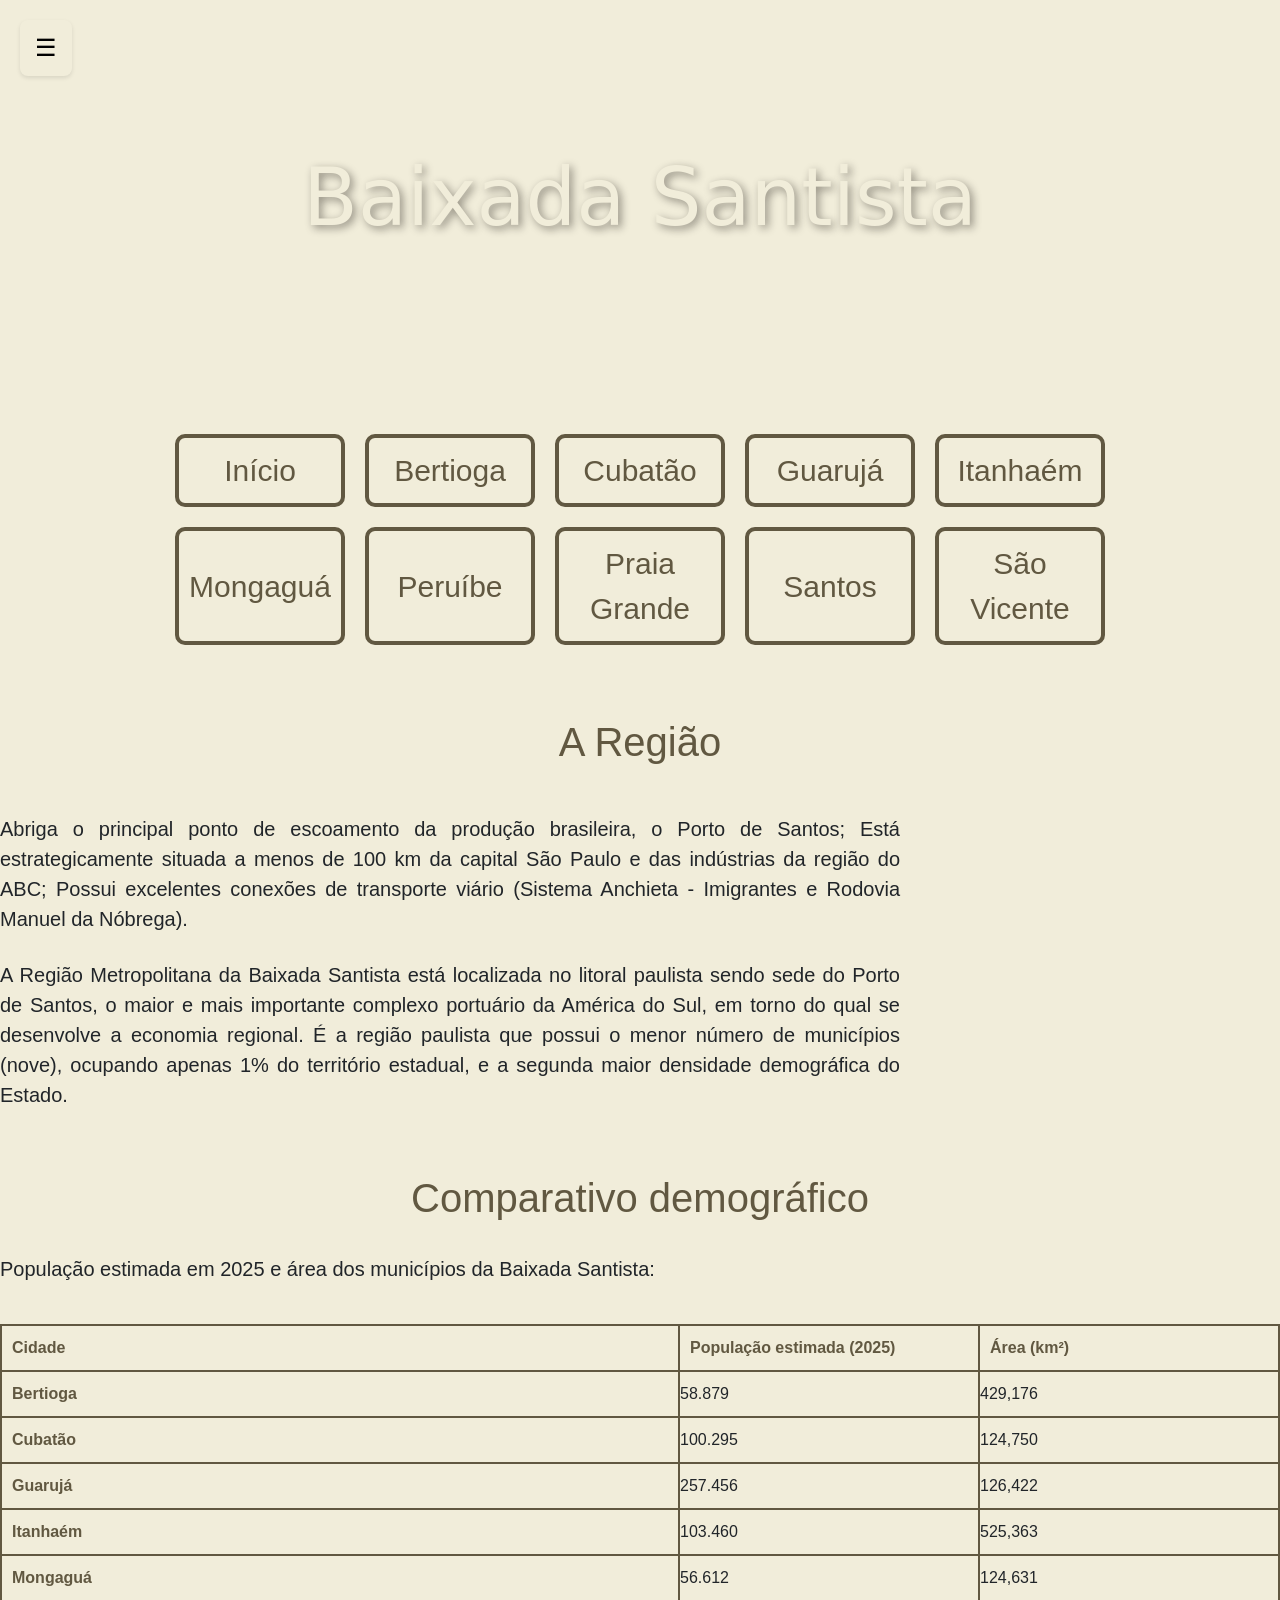
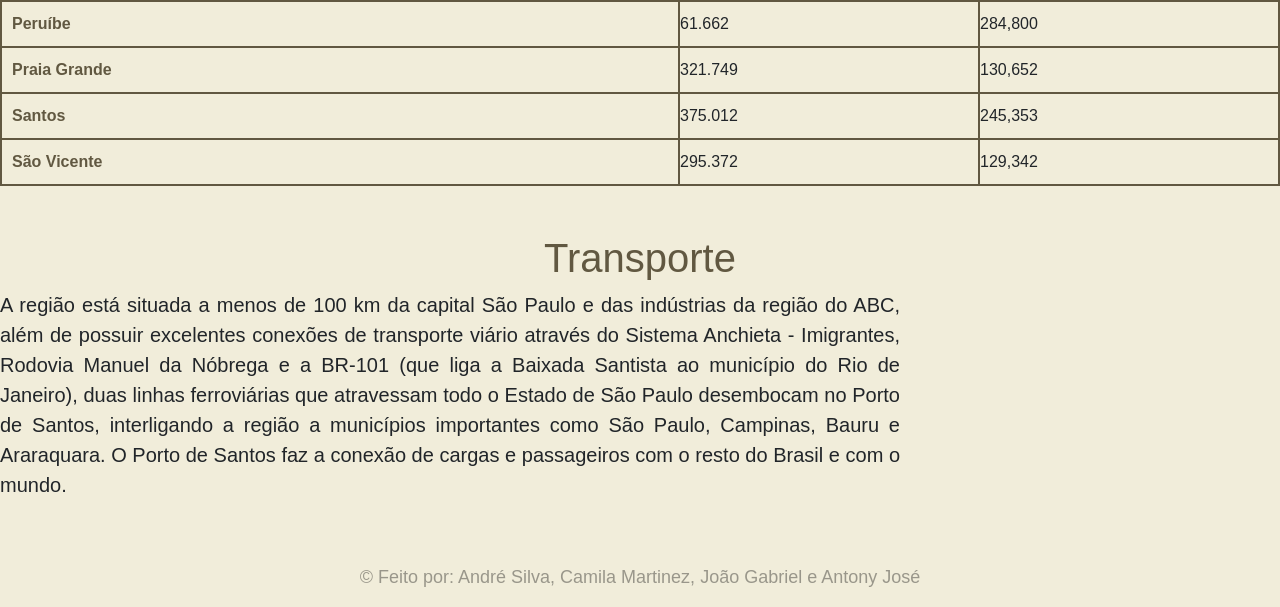
==== commit 5513d7eb: "atualizaçao" ====
--- a/index.html
+++ b/index.html
@@ -8,8 +8,23 @@
   <link rel="stylesheet" href="style.css">
  
 </head>
-<script src="a.js"></script>
 <body style="font-family: system-ui, -apple-system, BlinkMacSystemFont, 'Segoe UI', Roboto, Oxygen, Ubuntu, Cantarell, 'Open Sans', 'Helvetica Neue', sans-serif;">
+      <button class="menu-btn">☰</button>
+    <div class="overlay"></div>
+    <nav class="sidebar">
+        <button class="close-btn">✕</button>
+        <h2>Municípios</h2>
+        <a href="index.html">Início</a>
+        <a href="bertioga.html">Bertioga</a>
+        <a href="cubatao.html">Cubatão</a>
+        <a href="guaruja.html">Guarujá</a>
+        <a href="itanhaem.html">Itanhaém</a>
+        <a href="mongagua.html">Mongaguá</a>
+        <a href="peruibe.html">Peruíbe</a>
+        <a href="praia_grande.html">Praia Grande</a>
+        <a href="santos.html">Santos</a>
+        <a href="sao_vicente.html">São Vicente</a>
+    </nav>
   <header class="header-paralax">
     <h1 style="font-family:system-ui, -apple-system, BlinkMacSystemFont, 'Segoe UI', Roboto, Oxygen, Ubuntu, Cantarell, 'Open Sans', 'Helvetica Neue', sans-serif">
        Baixada Santista
@@ -60,17 +75,17 @@
             <th scope="col">Área (km²)</th>
           </tr>
         </thead>
-        <tbody>
-          <tr><th scope="row">Bertioga</th><td>ㅤ67.436</td><td>ㅤ491,546</td></tr>
-          <tr><th scope="row">Cubatão</th><td>ㅤ114.870</td><td>ㅤ142,879</td></tr>
-          <tr><th scope="row">Guarujá</th><td>ㅤ294.871</td><td>ㅤ144,794</td></tr>
-          <tr><th scope="row">Itanhaém</th><td>ㅤ118.495</td><td>ㅤ601,711</td></tr>
-          <tr><th scope="row">Mongaguá</th><td>ㅤ64.845</td><td>ㅤ142,755</td></tr>
-          <tr><th scope="row">Peruíbe</th><td>ㅤ70.629</td><td>ㅤ326,216</td></tr>
-          <tr><th scope="row">Praia Grande</th><td>ㅤ368.539</td><td>ㅤ149,652</td></tr>
-          <tr><th scope="row">Santos</th><td>ㅤ429.547</td><td>ㅤ281,033</td></tr>
-          <tr><th scope="row">São Vicente</th><td>ㅤ338.326</td><td>ㅤ148,151</td></tr>
-        </tbody>
+<tbody>
+    <tr><th scope="row">Bertioga</th><td class="contador" data-valor="67436">0</td><td class="contador" data-valor="491.546" data-decimais="3">0</td></tr>
+    <tr><th scope="row">Cubatão</th><td class="contador" data-valor="114870">0</td><td class="contador" data-valor="142.879" data-decimais="3">0</td></tr>
+    <tr><th scope="row">Guarujá</th><td class="contador" data-valor="294871">0</td><td class="contador" data-valor="144.794" data-decimais="3">0</td></tr>
+    <tr><th scope="row">Itanhaém</th><td class="contador" data-valor="118495">0</td><td class="contador" data-valor="601.711" data-decimais="3">0</td></tr>
+    <tr><th scope="row">Mongaguá</th><td class="contador" data-valor="64845">0</td><td class="contador" data-valor="142.755" data-decimais="3">0</td></tr>
+    <tr><th scope="row">Peruíbe</th><td class="contador" data-valor="70629">0</td><td class="contador" data-valor="326.216" data-decimais="3">0</td></tr>
+    <tr><th scope="row">Praia Grande</th><td class="contador" data-valor="368539">0</td><td class="contador" data-valor="149.652" data-decimais="3">0</td></tr>
+    <tr><th scope="row">Santos</th><td class="contador" data-valor="429547">0</td><td class="contador" data-valor="281.033" data-decimais="3">0</td></tr>
+    <tr><th scope="row">São Vicente</th><td class="contador" data-valor="338326">0</td><td class="contador" data-valor="148.151" data-decimais="3">0</td></tr>
+</tbody>
       </table>
     </section>
     <br><br>
@@ -88,6 +103,6 @@
   <footer>
     <p>&copy; Feito por: André Silva, Camila Martinez, João Gabriel e Antony José</p>
   </footer>
-  
+  <script src="a.js"></script>
 </body>
 </html>
--- a/style.css
+++ b/style.css
@@ -167,4 +167,89 @@
 h1, h2, h3, h4, h5, h6,
 p, a, button, input, textarea, select, th, td {
     font-family: "SUA FONTE", sans-serif;
+}
+
+.menu-btn {
+    position: fixed;
+    top: 20px;
+    left: 20px;
+    font-size: 24px;
+    background:  rgb(241, 237, 218);
+    border: none;
+    padding: 10px 15px;
+    border-radius: 8px;
+    cursor: pointer;
+    z-index: 100;
+    box-shadow: 0 2px 4px rgba(0,0,0,0.1);
+}
+
+.overlay {
+    position: fixed;
+    top: 0;
+    left: 0;
+    width: 100%;
+    height: 100%;
+    background-color: rgba(0, 0, 0, 0.5);
+    opacity: 0;
+    visibility: hidden;
+    transition: all 0.3s ease;
+    z-index: 999;
+}
+
+.overlay.ativo {
+    opacity: 1;
+    visibility: visible;
+}
+
+.sidebar {
+    position: fixed;
+    top: 0;
+    left: -300px;
+    width: 250px;
+    height: 100%;
+    background-color:  rgb(241, 237, 218);
+    box-shadow: 2px 0 5px rgba(0, 0, 0, 0.2);
+    transition: left 0.3s ease;
+    z-index: 1000;
+    padding: 20px;
+    display: flex;
+    flex-direction: column;
+    overflow-y: auto;
+}
+
+.sidebar.ativo {
+    left: 0;
+}
+
+.close-btn {
+    align-self: flex-end;
+    background: transparent;
+    border: none;
+    font-size: 24px;
+    cursor: pointer;
+    color: #333333;
+    margin-bottom: 10px;
+}
+
+.sidebar h2 {
+    text-align: center;
+    margin-top: 0;
+    margin-bottom: 20px;
+    color: #333333;
+}
+
+.sidebar a {
+    text-decoration: none;
+    color: #555555;
+    padding: 12px;
+    margin-bottom: 8px;
+    border-radius: 5px;
+    text-align: center;
+    transition: background 0.3s ease;
+    font-size: 16px;
+}
+
+.sidebar a:hover {
+    background-color:  rgb(241, 237, 218);
+    color:  rgb(43, 42, 42);
 }
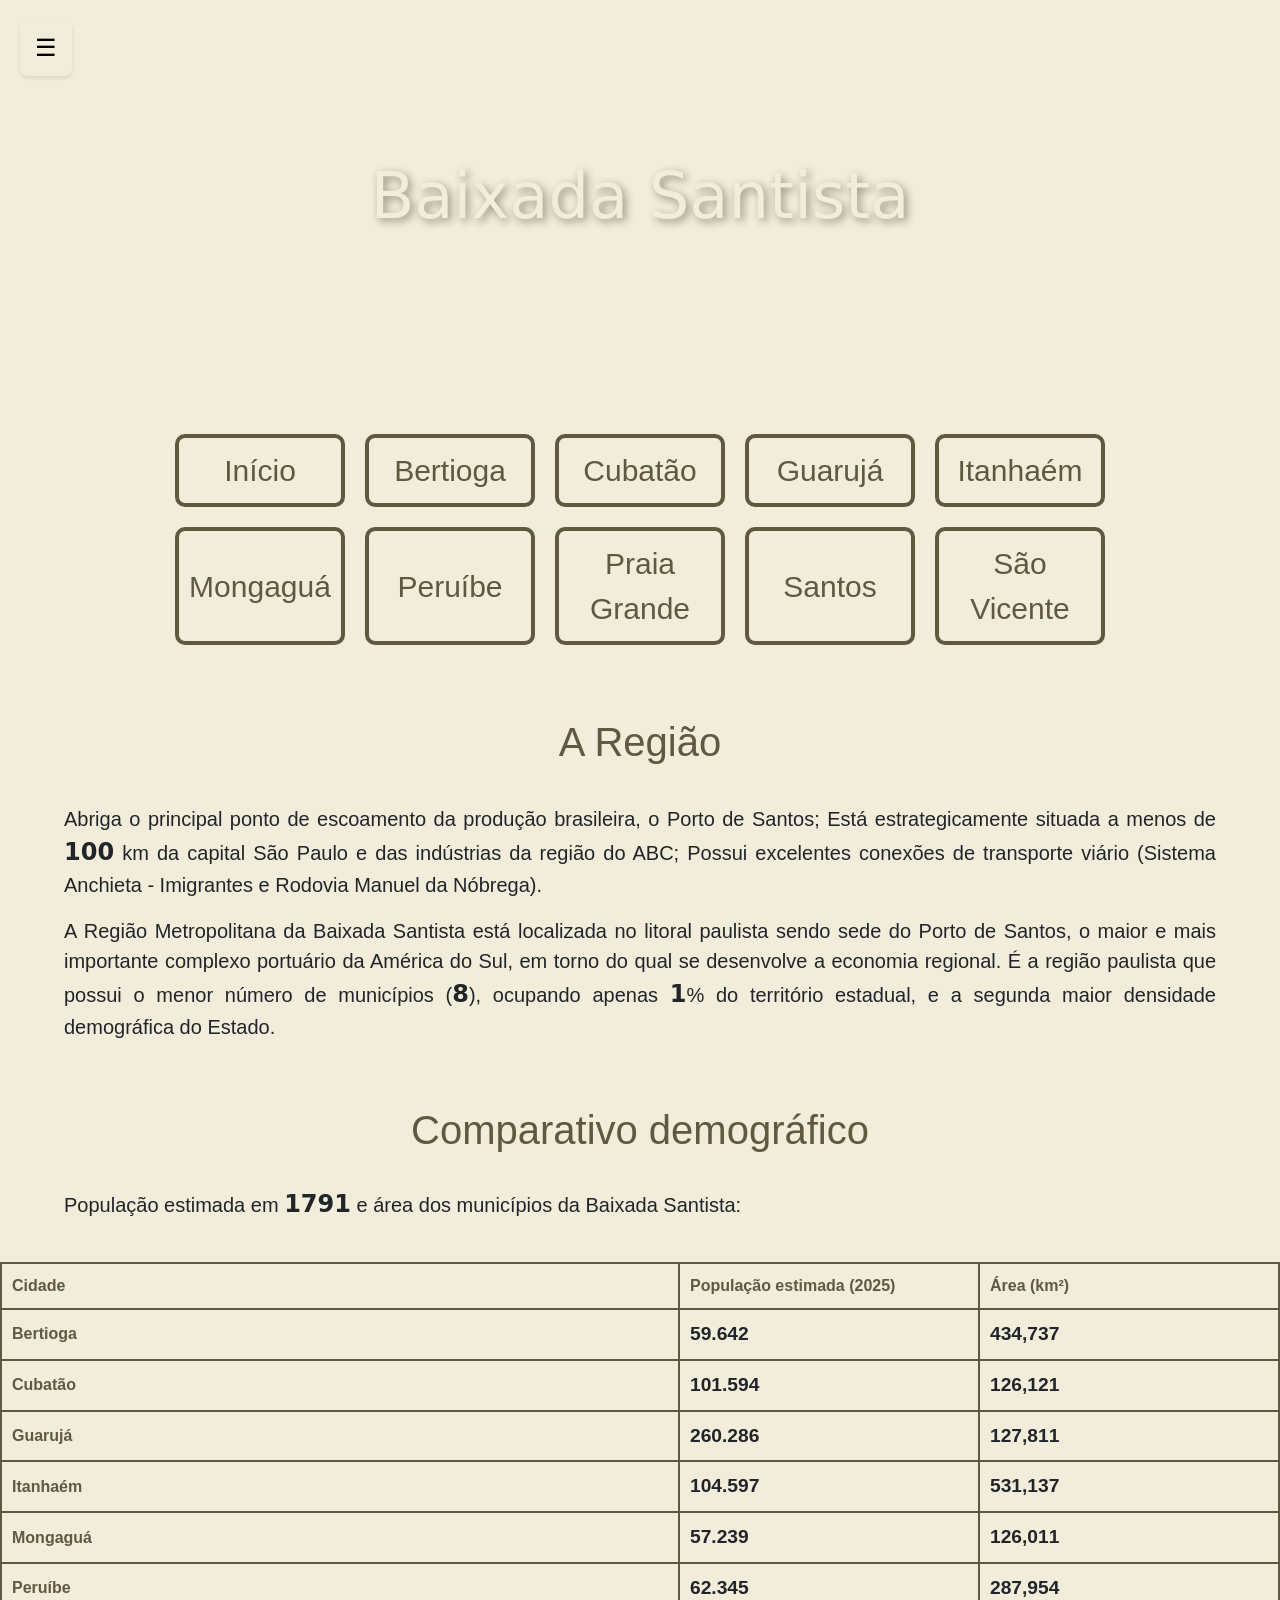
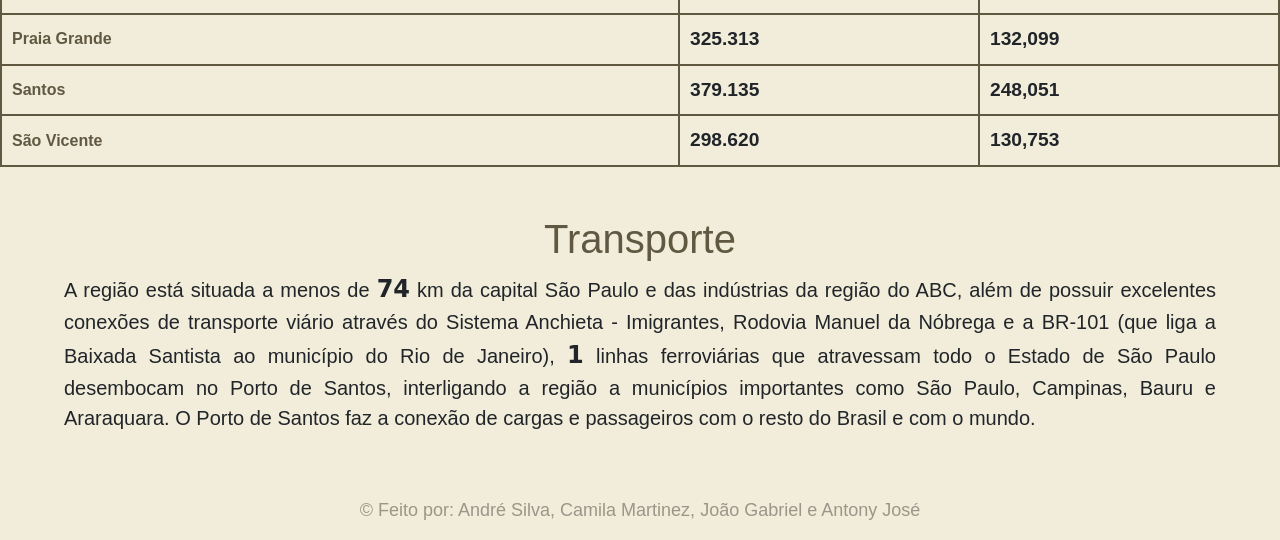
==== commit 2d742b08: "Espero que seja a última commit e que esteja tudo certo" ====
--- a/index.html
+++ b/index.html
@@ -52,13 +52,13 @@
         <div class="texto"><br>
         <p>
           Abriga o principal ponto de escoamento da produção brasileira, o Porto de Santos;
-          Está estrategicamente situada a menos de 100 km da capital São Paulo e das indústrias da região do ABC;
+          Está estrategicamente situada a menos de <span class="contador" data-valor="100">0</span> km da capital São Paulo e das indústrias da região do ABC;
           Possui excelentes conexões de transporte viário (Sistema Anchieta - Imigrantes e Rodovia Manuel da Nóbrega).<br>
         </p>
         <p>
           A Região Metropolitana da Baixada Santista está localizada no litoral paulista sendo sede do
           Porto de Santos, o maior e mais importante complexo portuário da América do Sul, em torno do qual se desenvolve
-          a economia regional. É a região paulista que possui o menor número de municípios (nove), ocupando apenas 1% do
+          a economia regional. É a região paulista que possui o menor número de municípios (<span class="contador" data-valor="9">0</span>), ocupando apenas <span class="contador" data-valor="1">0</span>% do
           território estadual, e a segunda maior densidade demográfica do Estado.
         </p>
         </div>
@@ -66,7 +66,7 @@
     <br><br>
     <section class="demograf" aria-labelledby="comparativo-demografico">
       <h2 id="comparativo-demografico">Comparativo demográfico</h2> <br>
-      <p class="texto">População estimada em 2025 e área dos municípios da Baixada Santista:</p> <br>
+      <p class="texto">População estimada em <span class="contador" data-valor="2025" data-agrupar="false">0</span> e área dos municípios da Baixada Santista:</p> <br>
       <table>
         <thead>
           <tr>
@@ -91,9 +91,9 @@
     <br><br>
     <section aria-labelledby="transporte">
       <h2 id="transporte">Transporte</h2>
-      <p class="texto">A região está situada a menos de 100 km da capital São Paulo e das indústrias da região do ABC, além
+      <p class="texto">A região está situada a menos de <span class="contador" data-valor="100">0</span> km da capital São Paulo e das indústrias da região do ABC, além
         de possuir excelentes conexões de transporte viário através do Sistema Anchieta - Imigrantes, Rodovia Manuel da 
-        Nóbrega e a BR-101 (que liga a Baixada Santista ao município do Rio de Janeiro), duas linhas ferroviárias que
+        Nóbrega e a BR-101 (que liga a Baixada Santista ao município do Rio de Janeiro), <span class="contador" data-valor="2">0</span> linhas ferroviárias que
         atravessam todo o Estado de São Paulo desembocam no Porto de Santos, interligando a região a municípios importantes
         como São Paulo, Campinas, Bauru e Araraquara. O Porto de Santos faz a conexão de cargas e passageiros com o resto do
         Brasil e com o mundo.</p>
--- a/style.css
+++ b/style.css
@@ -22,11 +22,18 @@
     width: 100%;
     position: relative;
     height: 400px;
+    display: flex;
+    align-items: center;
+    justify-content: center;
 }
 .header-paralax h1{
-    padding: 150px;
-    text-align: center;
-    font-size: 80px;
+    width: 100%;
+    max-height: 100%;
+    padding: clamp(1rem, 4vw, 2rem);
+    text-align: center;
+    font-size: clamp(1.5rem, 6vw, 4rem);
+    line-height: 1.1;
+    overflow-wrap: anywhere;
     color:rgb(241, 237, 218);
     font-family: system-ui, -apple-system, BlinkMacSystemFont, 'Segoe UI', Roboto, Oxygen, Ubuntu, Cantarell, 'Open Sans', 'Helvetica Neue', sans-serif;
     transition: all 0.3s ease;
@@ -36,7 +43,7 @@
 
 
 h1:hover{
-    color:  rgb(97, 88, 65);;
+    color:  rgb(204, 201, 185);
     text-shadow: 3px 3px 8px rgb(19, 15, 9);;
     letter-spacing: 3px;
 }
@@ -116,13 +123,15 @@
 }
 
 .texto{
-    display: flex;
-    flex-direction: column;
+    width: 90%;
     font-size: 20px; 
     text-align: justify;
-    max-width: 900px;
-    justify-self: center;
-    gap: 10px;
+    margin-inline: auto;
+}
+
+.contador{
+    font-size: 1.2em;
+    font-weight: 700;
 }
 
 table{
@@ -144,7 +153,8 @@
 td{
     border: 2px solid rgb(97, 88, 65);;
     border-radius: 50px; 
-     width: 300px;
+    width: 300px;
+    padding: 10px;
 }
 
 .demograf{
@@ -215,6 +225,7 @@
     display: flex;
     flex-direction: column;
     overflow-y: auto;
+    flex-wrap: nowrap;
 }
 
 .sidebar.ativo {
@@ -252,4 +263,4 @@
 .sidebar a:hover {
     background-color:  rgb(241, 237, 218);
     color:  rgb(43, 42, 42);
-}+}
